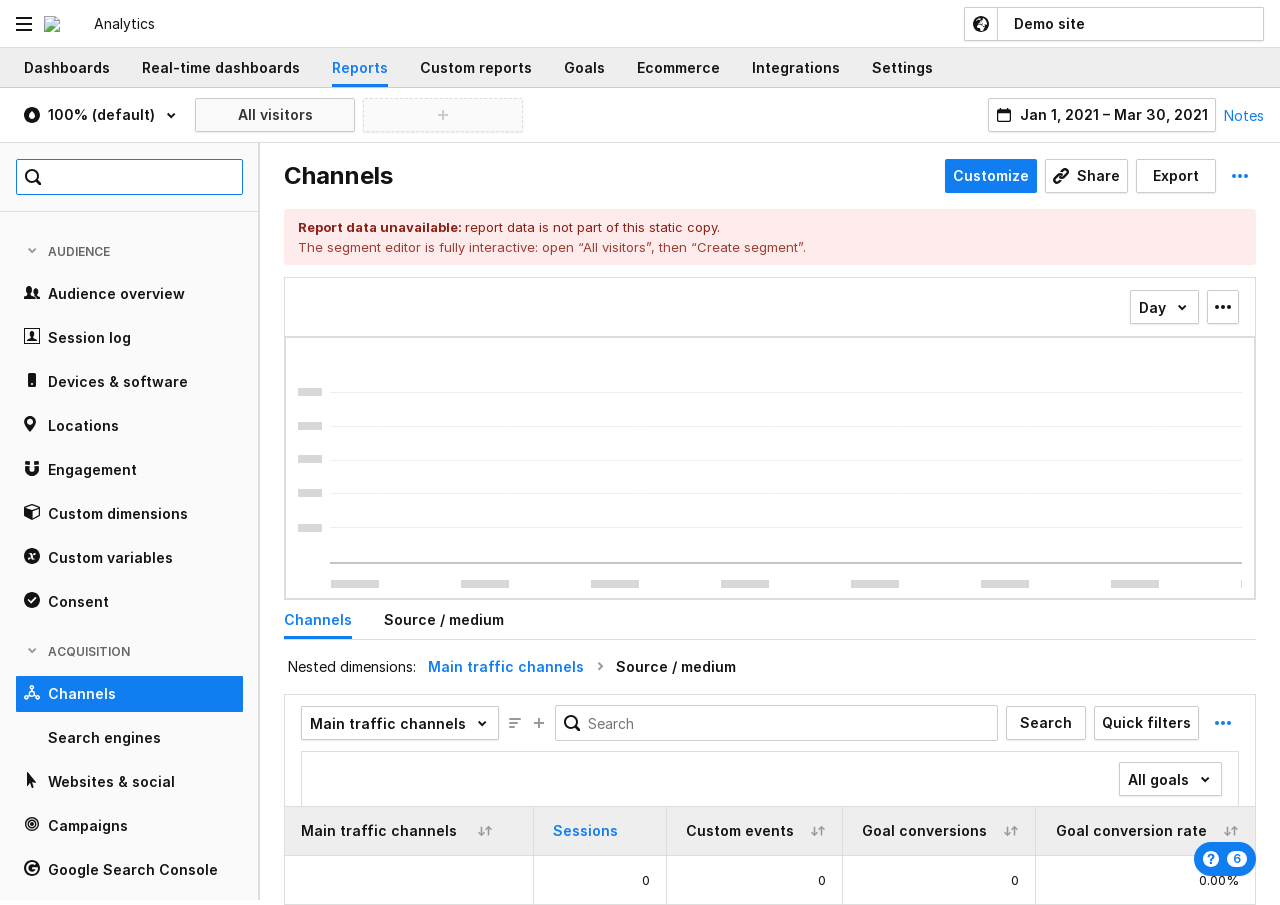
==== index.html @ 2f0db6be "v3: Session scope in boxes like Event (OR inside, AND between), every box has its own lead, tighter " ====
<!doctype html>
<html lang="en">
<head>
  <meta charset="utf-8" />
  <meta name="viewport" content="width=device-width, initial-scale=1" />
  <title>Segment Editor Prototype (v3)</title>
  <link rel="stylesheet" href="ds/styles.css" />
  <link rel="stylesheet" href="app.css?v=1793108546" />
</head>
<body>
  <div id="root"></div>
  <script>window.PP_STATIC = true;</script>
  <script src="ds/_vendor/react.js"></script>
  <script src="ds/_vendor/react-dom.js"></script>
  <script src="ds/_ds_bundle.js"></script>
  <script src="app.js?v=1793108546"></script>
</body>
</html>
---- ds/styles.css ----
@import "./fonts/fonts.css";
@import "./_ds_bundle.css";
---- app.css ----
html, body { margin: 0; padding: 0; background: var(--vWhite, #fff); }
* { box-sizing: border-box; }
#root { min-height: 100vh; }

.app-shell {
  display: flex;
  flex-direction: column;
  min-height: 100vh;
  font-family: var(--vDefaultFont, Inter, sans-serif);
  background: var(--vWhite, #fff);
  color: var(--vInk, #1a1a1a);
}

/* Top-most bar */
.top-bar {
  display: flex;
  align-items: center;
  justify-content: space-between;
  height: 48px;
  padding: 0 16px;
  border-bottom: 1px solid var(--vUiHue, #e5e5e5);
  flex: none;
}
.top-bar__left { display: flex; align-items: center; gap: 12px; }
.top-bar__logo { display: flex; align-items: center; height: 20px; }
.top-bar__logo svg, .top-bar__logo img { height: 18px; }
.top-bar__right { display: flex; align-items: center; gap: 8px; }

/* Context bar (sampling + segment) */
.context-bar {
  display: flex;
  align-items: center;
  gap: 8px;
  padding: 10px 16px;
  border-bottom: 1px solid var(--vUiHue, #e5e5e5);
  flex: none;
}
.context-bar__spacer { flex: 1; }

/* Segment picker dropdown: the real DS SegmentPicker/ActionList has no per-row edit
   action slot, so we repurpose its only per-row hook — the favorite/star icon
   (favoriteOnClick) — as the segment-edit trigger (see ContextBar.SegmentPicker in
   app.js). This is a pure visual swap: it hides the star/star-empty artwork and
   draws the DS "edit" icon glyph in its place, so the affordance reads as "edit".
   The component's real markup, classes, hover-reveal behavior, and click handling
   are untouched. Scoped via the dataId-derived data-ppuc-id of this exact
   SegmentPicker instance, so no other favorite/star usage elsewhere is affected. */
[data-ppuc-id="ContextBar.SegmentPicker.segment.options"] [data-ppuc-id="ListSidebar.ListSidebarElement.Star"] svg {
  display: none;
}
[data-ppuc-id="ContextBar.SegmentPicker.segment.options"] [data-ppuc-id="ListSidebar.ListSidebarElement.Star"] .Icon_icon {
  display: inline-block;
  width: 16px;
  height: 16px;
  /* mask (not background-image) so the glyph is filled with currentColor and
     always matches this row's text color, including on hover where the DS
     ActionList swaps the row's font color against its highlight background. */
  background-color: currentColor;
  -webkit-mask-repeat: no-repeat;
  mask-repeat: no-repeat;
  -webkit-mask-position: center;
  mask-position: center;
  -webkit-mask-size: 16px 16px;
  mask-size: 16px 16px;
  -webkit-mask-image: url("data:image/svg+xml;utf8,<svg xmlns='http://www.w3.org/2000/svg' width='16' height='16' viewBox='0 0 16 16' fill='none'><path d='M10.3838 1.62427C10.54 1.46801 10.7933 1.46798 10.9496 1.62421L12.3839 3.05853C12.5401 3.21471 12.5401 3.46793 12.3839 3.62415L11.4248 4.58368C11.2686 4.73994 11.0153 4.73997 10.8591 4.58374L9.42478 3.14942C9.2686 2.99324 9.26857 2.74002 9.42472 2.5838L10.3838 1.62427ZM2.78403 9.21612C2.70889 9.29115 2.66667 9.39298 2.66667 9.49916V11.1333C2.66667 11.2438 2.75621 11.3333 2.86667 11.3333H4.50115C4.60714 11.3333 4.70879 11.2912 4.78379 11.2164L9.91608 6.09149C10.0725 5.93531 10.0726 5.68188 9.91629 5.5256L8.48197 4.09128C8.32584 3.93515 8.07273 3.93506 7.91649 4.09108L2.78403 9.21612ZM2.66667 13.7333C2.66667 13.5124 2.84575 13.3333 3.06667 13.3333H12.9333C13.1542 13.3333 13.3333 13.5124 13.3333 13.7333V14.2666C13.3333 14.4876 13.1542 14.6666 12.9333 14.6666H3.06667C2.84575 14.6666 2.66667 14.4876 2.66667 14.2666V13.7333Z' fill='black'/></svg>");
  mask-image: url("data:image/svg+xml;utf8,<svg xmlns='http://www.w3.org/2000/svg' width='16' height='16' viewBox='0 0 16 16' fill='none'><path d='M10.3838 1.62427C10.54 1.46801 10.7933 1.46798 10.9496 1.62421L12.3839 3.05853C12.5401 3.21471 12.5401 3.46793 12.3839 3.62415L11.4248 4.58368C11.2686 4.73994 11.0153 4.73997 10.8591 4.58374L9.42478 3.14942C9.2686 2.99324 9.26857 2.74002 9.42472 2.5838L10.3838 1.62427ZM2.78403 9.21612C2.70889 9.29115 2.66667 9.39298 2.66667 9.49916V11.1333C2.66667 11.2438 2.75621 11.3333 2.86667 11.3333H4.50115C4.60714 11.3333 4.70879 11.2912 4.78379 11.2164L9.91608 6.09149C10.0725 5.93531 10.0726 5.68188 9.91629 5.5256L8.48197 4.09128C8.32584 3.93515 8.07273 3.93506 7.91649 4.09108L2.78403 9.21612ZM2.66667 13.7333C2.66667 13.5124 2.84575 13.3333 3.06667 13.3333H12.9333C13.1542 13.3333 13.3333 13.5124 13.3333 13.7333V14.2666C13.3333 14.4876 13.1542 14.6666 12.9333 14.6666H3.06667C2.84575 14.6666 2.66667 14.4876 2.66667 14.2666V13.7333Z' fill='black'/></svg>");
}

/* Body layout */
.app-body {
  display: flex;
  flex: 1;
  min-height: 0;
}
.sidebar {
  width: 260px;
  flex: none;
  border-right: 1px solid var(--vUiHue, #e5e5e5);
  overflow-y: auto;
  overflow-x: hidden;
}
.MenuSidebar_container {
  width: 100%;
  box-sizing: border-box;
}
.app-content {
  flex: 1;
  min-width: 0;
  padding: 16px 24px 48px;
}

/* Page header */
.page-header__titlerow {
  display: flex;
  align-items: center;
  justify-content: space-between;
  margin-bottom: 16px;
}
.page-header__titlerow .Title_title {
  font-family: Inter, sans-serif;
  font-size: 24px;
  line-height: 34px;
  font-weight: 700;
}

/* Chart card */
.chart-bordered {
  border: 1px solid var(--vUiHue, #eee);
}
.chart-toolbar {
  display: flex;
  align-items: center;
  justify-content: space-between;
  padding: 12px 16px;
  border-bottom: 1px solid var(--vUiHue, #eee);
}
.chart-toolbar__right { display: flex; align-items: center; gap: 8px; margin-left: auto; }
.chart-legend-row { padding: 0 16px 12px; }

/* Sub tabs + nested dims */
.nested-dims {
  display: flex;
  align-items: center;
  gap: 4px;
  padding: 10px 4px;
  font-size: 13px;
  color: var(--vInkLight, #767676);
}
.nested-dims > p {
  flex: none;
  width: auto;
}

/* Table toolbar */
.table-toolbar {
  display: flex;
  align-items: center;
  gap: 8px;
  padding: 10px 0;
}
.table-toolbar > *:nth-child(4) { flex: 1; }

/* Goal filter bar (Channels report) */
.goal-filter-bar {
  display: flex;
  justify-content: flex-end;
  padding: 10px 16px;
  border: 1px solid var(--vUiHue, #eee);
  border-bottom: none;
}

.col-header-with-icon { display: flex; align-items: center; gap: 6px; }
th:has(.col-header-with-icon) {
  padding: 16px;
  padding-right: 40px;
  text-align: left;
  color: var(--vInk, #1a1a1a);
}
.col-header-plus {
  position: absolute;
  top: 50%;
  right: 16px;
  transform: translateY(-50%);
  cursor: pointer;
}
th:has(.col-header-with-icon) .col-header-with-icon {
  font-size: 14px;
  font-weight: 600;
}
.DataTable_data-table td {
  padding: 16px;
}

.url-cell { display: flex; align-items: center; gap: 6px; }

.metric-cell { text-align: right; }
.metric-cell__value { font-size: 13px; }
.metric-cell__pct { font-size: 11px; color: var(--vInkLight, #9a9a9a); }

/* Segment comparison mode: each metric cell splits into two colored
   sub-values (segment A / segment B), matching the Chart's own compareMode
   colors (blue / violet). */
.metric-cell--compare {
  display: flex;
  flex-direction: column;
  align-items: flex-end;
  gap: 6px;
}
.metric-cell__segment {
  padding-right: 6px;
  border-right: 3px solid transparent;
}
.metric-cell__segment--a { border-right-color: var(--vBlue, #2f6fed); }
.metric-cell__segment--b { border-right-color: var(--vViolet, #8b5cf6); }

.compare-legend {
  display: flex;
  align-items: center;
  gap: 20px;
  padding: 0 0 10px;
  font-size: 12px;
  color: var(--vInkLight, #767676);
}
.compare-legend__item { position: relative; padding-left: 14px; }
.compare-legend__item::before {
  content: '';
  position: absolute;
  left: 0;
  top: 50%;
  transform: translateY(-50%);
  width: 8px;
  height: 8px;
  border-radius: 50%;
}
.compare-legend__item--a::before { background: var(--vBlue, #2f6fed); }
.compare-legend__item--b::before { background: var(--vViolet, #8b5cf6); }

/* ====================================================================
   Segment editor v3 (sentence-style builder, see SegmentEditorModal)
   ==================================================================== */

/* The editor canvas is the full-height, dotted pane from the mockups, with the
   Cancel/Save bar pinned to the bottom of it (DS pattern: SplitView dots). */
.OverlayView_content.OverlayView_variant2 {
  background: var(--vUiHueLighter) url('data:image/svg+xml,<svg width="19" height="19" viewBox="0 0 19 19" fill="none" xmlns="http://www.w3.org/2000/svg"><path d="M9.5 10.75C10.19 10.75 10.75 10.19 10.75 9.5C10.75 8.81 10.19 8.25 9.5 8.25C8.81 8.25 8.25 8.81 8.25 9.5C8.25 10.19 8.81 10.75 9.5 10.75Z" fill="%23E1E1E1"/></svg>');
}
:root[theme=dark] .OverlayView_content.OverlayView_variant2 {
  background: var(--vUiHueLighter) url('data:image/svg+xml,<svg width="19" height="19" viewBox="0 0 19 19" fill="none" xmlns="http://www.w3.org/2000/svg"><path d="M9.5 10.75C10.19 10.75 10.75 10.19 10.75 9.5C10.75 8.81 10.19 8.25 9.5 8.25C8.81 8.25 8.25 8.81 8.25 9.5C8.25 10.19 8.81 10.75 9.5 10.75Z" fill="%23292929"/></svg>');
}

/* The floating Cancel/Save bar is position: sticky inside the View wrapper, so
   it only reaches the bottom of the screen when the wrapper does. Stretch the
   wrapper to the full height of the pane and let the body take the slack: short
   content leaves the bar at the bottom edge, long content scrolls under it. */
.OverlayView_content > .View_wrapper {
  min-height: 100%;
  display: flex;
  flex-direction: column;
}
.OverlayView_content .ViewBody_wrapper { flex: 1 0 auto; }

/* Bottom bar: design switcher on the left, Cancel / Save on the right */
.seg-bar { display: flex; align-items: center; justify-content: space-between; gap: 16px; flex-wrap: wrap; }
.seg-bar__versions { display: flex; align-items: center; gap: 10px; }
.seg-bar__actions { display: flex; gap: 8px; margin-left: auto; }

/* Header: inline name / description, visibility, close */
.seg-header-fields {
  display: flex;
  flex-direction: column;
  gap: 2px;
  min-width: 0;
  width: min(520px, 100%);
}
/* Name / description: plain inputs edited in place. They share only the hover
   with the operator and the value: a grey chip (DS subdued: 7% ink, 2px radius)
   that hugs the text. */
.seg-header-fields { align-items: flex-start; margin-left: -4px; }
.seg-name,
.seg-desc {
  max-width: 100%;
  min-width: 4ch;
  border: 0;
  border-radius: 2px;
  background: transparent;
  padding: 3px 4px;
  font-family: inherit;
  color: var(--vInk);
  field-sizing: content;
}
@supports not (field-sizing: content) {
  .seg-name, .seg-desc { width: 100%; }
}
.seg-name { font-size: 16px; font-weight: 600; }
.seg-desc { font-size: 12px; color: var(--vInkLighter); }
.seg-name::placeholder,
.seg-desc::placeholder { color: var(--vInkLighter); }
/* The chip is a hover affordance only: once the field is focused (clicked) it goes away. */
.seg-name:hover:not(:focus), .seg-desc:hover:not(:focus) { background: color-mix(in srgb, var(--vInk) 7%, transparent); }
.seg-name:focus, .seg-desc:focus { background: transparent; outline: none; }

.seg-header-right { display: flex; align-items: center; gap: 12px; }
.seg-header-right__divider { align-self: stretch; width: 1px; margin: 4px 0; background: var(--vUiHue); }

.seg-visibility { position: relative; }
.seg-visibility__trigger {
  display: inline-flex;
  align-items: center;
  gap: 8px;
  border: 0;
  background: none;
  padding: 6px 4px;
  font: inherit;
  font-size: 12px;
  color: var(--vInk);
  cursor: pointer;
}
.seg-visibility__label { color: var(--vInkLighter); }
.seg-visibility__value { font-weight: 600; }
/* The 12px icons are the project's own SVGs (icons/, inlined here as data URIs so they also work from file://), drawn as a mask so they
   take the text colour in both themes. */
.seg-icon {
  display: inline-block;
  flex: none;
  width: 12px;
  height: 12px;
  background-color: currentColor;
  -webkit-mask: var(--seg-icon) center / contain no-repeat;
  mask: var(--seg-icon) center / contain no-repeat;
}
.seg-icon--users { --seg-icon: url("[data-uri]"); }
.seg-icon--website { --seg-icon: url("[data-uri]"); }
.seg-visibility__sep { color: var(--vInkLighter); }
.seg-visibility__menu {
  position: absolute;
  right: 0;
  top: calc(100% + 8px);
  z-index: 30;
  width: 360px;
  padding: 16px;
  background: var(--vWhite);
  border: 1px solid var(--vUiHueDark);
  box-shadow: 0 6px 20px rgba(0, 0, 0, 0.16);
}

/* Layout */
.seg-layout {
  display: flex;
  align-items: flex-start;
  /* 60: 16 to the event toolbar + 28 toolbar + 16 to the side panel */
  gap: 60px;
  /* DS ViewBody_wrapper already adds 24px on top: 8 + 24 = 32px to the first box */
  padding: 8px 64px 120px;
}
.seg-main { flex: 1 1 auto; min-width: 0; display: flex; flex-direction: column; gap: 24px; }
.seg-aside { flex: 0 0 300px; position: sticky; top: 24px; }

.seg-panel {
  border: 1px solid var(--vUiHue);
  background: var(--vUiHueLighter);
  padding: 24px;
}
.seg-panel__title { margin: 0 0 16px; }
.seg-section-title { margin: 8px 0 -8px; }
.seg-scope-session { display: inline-flex; align-items: center; gap: 8px; }

.seg-scope-info { display: flex; gap: 10px; margin-top: 16px; font-size: 12px; font-weight: 400; line-height: 1.5; }
.seg-scope-info__title { color: var(--vInk); font-weight: 400; }
.seg-scope-info__text { color: var(--vInkLighter); font-weight: 400; }
.seg-icon--info { --seg-icon: url("[data-uri]"); width: 16px; height: 16px; margin-top: 1px; color: var(--vInkLighter); }

/* Preview gauge */
.seg-panel--preview { background: var(--vWhite); text-align: center; }
.seg-preview__title { font-size: 12px; font-weight: 600; color: var(--vInk); line-height: 1.4; }
.seg-gauge { position: relative; width: 200px; height: 200px; margin: 16px auto 4px; }
.seg-gauge__track { stroke: color-mix(in srgb, var(--vBlue) 14%, transparent); }
.seg-gauge__fill { stroke: var(--vBlue); }
.seg-gauge__label {
  position: absolute;
  inset: 0;
  display: flex;
  flex-direction: column;
  align-items: center;
  justify-content: center;
  padding-top: 4px;
}
.seg-gauge__number { font-size: 32px; font-weight: 700; line-height: 1.1; color: var(--vInk); }
.seg-gauge__number--empty { font-size: 22px; }
.seg-gauge__sub { font-size: 12px; color: var(--vInkLighter); line-height: 1.4; }

/* Cards, groups, rows */
.seg-card {
  position: relative;
  border: 1px solid var(--vUiHue);
  background: var(--vUiHueLighter);
  padding: 24px;
}
.seg-card__lead {
  display: flex;
  align-items: center;
  flex-wrap: wrap;
  gap: 6px;
  margin-bottom: 16px;
  font-size: 14px;
}
.seg-card__body { display: flex; flex-direction: column; }

.seg-group {
  position: relative;
  background: var(--vWhite);
  border: 1px solid var(--vUiHueDark);
  padding: 16px;
}
.seg-group--empty { padding: 0; }

.seg-or,
.seg-and {
  display: flex;
  align-items: center;
  gap: 12px;
  font-size: 11px;
  font-weight: 600;
  letter-spacing: 0.5px;
  color: var(--vInkLighter);
}
.seg-or::before, .seg-or::after,
.seg-and::before, .seg-and::after { content: ''; flex: 1 1 auto; height: 1px; background: var(--vUiHue); }
/* OR between the rows of a box: the 44px row already has 5px of air around its 34px button, so 3px of margin leaves 8px between button and line */
.seg-or { margin: 3px 0; }
.seg-and { margin: 8px 0; }
/* AND between two boxes: the "+ OR" / "+ AND" pills hang 13px below the box above, so keep clear of them */
.seg-card__body > .seg-and { margin: 24px 0; }

.seg-row { display: flex; align-items: center; gap: 4px; min-height: 44px; }
.seg-row > div { flex: 0 0 auto; }   /* Popover activator wrappers */
/* DS small button is 26px high but 14px type; the row wants "label small" (12px) */
.seg-row .Button_button { font-size: 14px; }
.seg-row__val { flex: 0 1 auto; min-width: 0; }
/* Dimension chip: green text, green-tinted hover (operator and value keep the
   DS grey hover). The DS hover rule chains :not(:has(...)) and out-ranks any
   plain selector, hence !important on the background only. */
.seg-row button.seg-row__dim { color: var(--vGreen); }
.seg-row button.seg-row__dim:hover,
.seg-row button.seg-row__dim:focus-visible { background-color: var(--vGreenLight) !important; color: var(--vGreen); }
/* An empty value reads as a placeholder until clicked */
.seg-row .seg-btn--empty { color: var(--vInkLighter); }

/* While its list is open the dimension chip keeps the hover look */
.seg-row button.seg-row__dim--open { background-color: var(--vGreenLight) !important; }

/* Value while editing: full-width input, blue frame, cancel / confirm below */
.seg-row--editing { position: relative; }
/* the value is edited in the DS TextField; the card keeps its normal border */
.seg-row > .seg-row__field { flex: 1 1 auto; min-width: 0; } /* beats ".seg-row > div { flex: 0 0 auto }" */
.seg-row__confirm {
  position: absolute;
  z-index: 4;
  right: 0;
  top: calc(100% - 2px);
  display: flex;
  gap: 8px;
}
.seg-row__confirm-btn {
  display: inline-flex;
  align-items: center;
  justify-content: center;
  width: 34px;
  height: 34px;
  border: 1px solid var(--vUiHueDark);
  border-radius: 3px;
  background: var(--vWhite);
  color: var(--vInk);
  cursor: pointer;
  box-shadow: 0 1px 3px rgba(0, 0, 0, 0.12);
}
.seg-row__confirm-btn--ok { border-color: var(--vBlue); background: var(--vBlue); }

/* Duplicate / remove, shown while the row is hovered or focused */
.seg-row__tools { margin-left: auto; display: flex; gap: 4px; opacity: 0; }
.seg-row:hover .seg-row__tools,
.seg-row:focus-within .seg-row__tools { opacity: 1; }
.seg-row__tool {
  display: inline-flex;
  border: 0;
  border-radius: 3px;
  background: none;
  padding: 6px;
  color: var(--vInk);
  cursor: pointer;
}
.seg-row__tool:hover,
.seg-row__tool:focus-visible { background: color-mix(in srgb, var(--vInk) 7%, transparent); outline: none; }

/* Inline dropdown ("where", "contain"): blue text + chevron, opens a DS Popover/ActionList */
.seg-inline-select {
  display: inline-flex;
  align-items: center;
  gap: 6px;
  border: 0;
  border-radius: 2px;
  background: none;
  padding: 2px 4px;
  margin: -2px -4px;
  color: var(--vBlue);
  font: inherit;
  font-size: 14px;
  font-weight: 600;
  cursor: pointer;
}
.seg-inline-select:hover,
.seg-inline-select--open { background: var(--vBlueLight); }
.seg-inline-select:focus-visible { outline: 2px solid var(--vBlue); outline-offset: 1px; }

/* Add dimension / Add another event */
.seg-add-dim,
.seg-link {
  display: inline-flex;
  align-items: center;
  gap: 8px;
  border: 0;
  border-radius: 2px;
  background: transparent;
  color: var(--vBlue);
  font: inherit;
  font-size: 12px;
  font-weight: 600;
  cursor: pointer;
}
.seg-add-dim { margin: 12px 16px; padding: 10px 16px; font-size: 14px; color: var(--vInk); }
.seg-add-dim--open { background: color-mix(in srgb, var(--vInk) 7%, transparent); color: var(--vInk); } /* open = the same light grey as the hover */
.seg-add-dim:not(.seg-add-dim--open):hover,
.seg-add-dim:not(.seg-add-dim--open):focus-visible { background: color-mix(in srgb, var(--vInk) 7%, transparent); outline: none; }
.seg-link:hover,
.seg-link:focus-visible { background: var(--vBlueLight); outline: none; }
.seg-link { padding: 6px 4px; }

/* Hover-revealed "+ AND" / "+ OR": one row, centred on the bottom edge of the
   hovered group. "+ OR" (which appends a new group) is only offered on the last
   group of a card; earlier groups get "+ AND" alone. */
.seg-pills {
  position: absolute;
  left: 50%;
  bottom: -13px;
  z-index: 3;
  transform: translateX(-50%);
  display: flex;
  gap: 8px;
  opacity: 0;
  pointer-events: none;
  transition: opacity 0.12s ease;
}
.seg-pill {
  display: inline-flex;
  align-items: center;
  height: 26px;
  padding: 0 12px;
  border: 1px solid var(--vBlue);
  border-radius: 13px;
  background: var(--vWhite);
  color: var(--vBlue);
  font: inherit;
  font-size: 11px;
  font-weight: 600;
  white-space: nowrap;
  cursor: pointer;
}
.seg-group:hover > .seg-pills,
.seg-group:focus-within > .seg-pills,
.seg-pills:focus-within,
.seg-pills:has(.seg-pill--open) { opacity: 1; pointer-events: auto; }
/* While a value is being edited the ✕ / ✓ buttons own the bottom edge */
.seg-group:has(.seg-row--editing) > .seg-pills { opacity: 0; pointer-events: none; }

/* Event cards hang off a vertical line under the session card */
/* Every box-to-box gap here is 16px: session card -> first event card (the
   -8px pulls the 24px gap of .seg-main down to 16), event card -> event card,
   last event card -> "Add another event". */
.seg-events {
  position: relative;
  margin-left: 40px;
  margin-top: -8px;
  display: flex;
  flex-direction: column;
  gap: 16px;
}
.seg-events::before {
  content: '';
  position: absolute;
  left: -22px;
  /* reaches up across the 16px gap to touch the session card */
  top: -16px;
  bottom: 0;
  width: 1px;
  background: var(--vUiHueDark);
}
.seg-card--event::before {
  content: '';
  position: absolute;
  left: -26px;
  top: 27px;
  width: 8px;
  height: 8px;
  border-radius: 50%;
  background: var(--vUiHueDark);
}
.seg-events__add { padding-left: 0; }

/* DS Popover + ActionList contents */
.seg-dimlist { width: 280px; }
.seg-optionlist { min-width: 160px; }

/* Floating help button */
.help-fab {
  position: fixed;
  right: 24px;
  bottom: 24px;
  z-index: 50;
}

/* Live-query state banner (see ReportStatus in app.js). */
.report-status {
  margin: 0 0 12px;
  padding: 10px 14px;
  border-radius: 4px;
  background: var(--vSurfaceSubdued, #f2f4f7);
  color: var(--vInkLighter, #5b6b7c);
  font-size: 13px;
}

.report-status--error {
  background: #fdeceb;
  color: #8c1f16;
}

.report-status__hint {
  margin-top: 4px;
  opacity: 0.85;
}

/* Scope note above the chart: one row per applied segment (two in comparison
   mode), badge first so the scope reads before the explanation does. */
.scope-note {
  display: flex;
  flex-direction: column;
  gap: 8px;
  margin: 0 0 12px;
  padding: 10px 14px;
  border: 1px solid var(--vUiHueDark);
  background: var(--vUiHueLighter);
  font-size: 13px;
  line-height: 1.45;
  color: var(--vInk);
}

.scope-note__row {
  display: flex;
  align-items: baseline;
  gap: 10px;
}

/* A long segment name must not squeeze the badge. */
.scope-note__row > :first-child { flex: 0 0 auto; }

.scope-note__text {
  min-width: 0;
}

/* Event cards: a small floating toolbar (remove / duplicate) hangs off the right
   edge, in the gap between the column and the side panel */
.seg-card-tools {
  position: absolute;
  top: 0;
  right: -44px;
  width: 28px;
  box-sizing: border-box;
  display: flex;
  flex-direction: column;
  align-items: center;
  padding: 4px 0;
  border: 1px solid var(--vUiHueDark);
  border-radius: 14px;
  background: var(--vWhite);
  box-shadow: 0 1px 4px rgba(0, 0, 0, 0.12);
  opacity: 0;
  pointer-events: none;
  transition: opacity 0.12s ease;
}
.seg-card--event:hover > .seg-card-tools,
.seg-card--event:focus-within > .seg-card-tools,
.seg-card-tools:hover { opacity: 1; pointer-events: auto; }
/* keeps the card hovered while the pointer crosses the gap to the toolbar */
.seg-card-tools::before { content: ''; position: absolute; top: 0; bottom: 0; left: -20px; width: 20px; }
.seg-card-tools__sep { width: 14px; height: 1px; margin: 2px 0; background: var(--vUiHue); }
.seg-card-tool {
  display: inline-flex;
  border: 0;
  border-radius: 50%;
  background: none;
  padding: 4px;
  color: var(--vInk);
  cursor: pointer;
}
.seg-card-tool:hover:not(:disabled),
.seg-card-tool:focus-visible { background: color-mix(in srgb, var(--vInk) 8%, transparent); outline: none; }
.seg-card-tool:disabled { opacity: 0.3; cursor: not-allowed; }

/* Event scope: boxes are AND'd, each with its own include / exclude lead */
.seg-group--box > .seg-card__lead { margin-bottom: 8px; }

/* No DS separator to the left of the Visibility menu in the editor header */
.OverlayView_header.OverlayView_variant2 .OverlayView_close-button-area { border-left: 0 !important; }

/* AND between event cards: the 16px flex gap already spaces it from both cards */
.seg-and--events { margin: 0; }

/* ?mode=editor: the builder on its own, then a plain "saved" screen */
.app-shell--editor-only { min-height: 100vh; background: var(--vUiHueLighter); }
.editor-done {
  min-height: 100vh;
  display: flex;
  flex-direction: column;
  align-items: center;
  justify-content: center;
  gap: 12px;
  text-align: center;
}
.editor-done__title { font-size: 20px; font-weight: 600; color: var(--vInk); }
.editor-done__text { font-size: 14px; color: var(--vInkLighter); margin-bottom: 8px; }

/* ?inline=dotted variant of the inline selects: ink text, chevron in ink, and a
   grey dotted underline that runs under the text AND the chevron. It is a bottom
   border (a text underline would stop at the last letter); the padding below the
   text sets the gap, the negative margin keeps the line height unchanged. */
.inline-dotted .seg-inline-select {
  color: var(--vInk);
  border-bottom: 1.5px dotted var(--vInkLighter);
  border-radius: 0;
  padding: 2px 0 5px;
  margin: -2px 0 -5px;
}
.inline-dotted .seg-inline-select svg path,
.inline-dotted .seg-inline-select svg * { fill: var(--vInk) !important; }
.inline-dotted .seg-inline-select { position: relative; isolation: isolate; }
/* hover / open: a soft rounded highlight behind the text and chevron, a little
   wider than the content; the dotted line stays where it is, at the bottom */
.inline-dotted .seg-inline-select::before {
  content: '';
  position: absolute;
  z-index: -1;
  left: -4px;
  right: -4px;
  top: -3px;
  bottom: -2px;
  border-radius: 4px;
  background: transparent;
  transition: background-color 0.12s ease;
}
.inline-dotted .seg-inline-select:hover,
.inline-dotted .seg-inline-select--open { background: none; box-shadow: none; }
.inline-dotted .seg-inline-select:hover::before,
.inline-dotted .seg-inline-select--open::before { background: color-mix(in srgb, var(--vInk) 8%, transparent); }

/* Second level of the dimension popover: back link + "Group by" choices */
.seg-dimlist__back {
  display: flex;
  align-items: center;
  gap: 4px;
  width: 100%;
  border: 0;
  border-bottom: 1px solid var(--vUiHue);
  background: none;
  padding: 12px 8px; /* the arrow lines up with the text of the items below (8px in) */
  font: inherit;
  font-size: 14px;
  font-weight: 600;
  color: var(--vInk);
  cursor: pointer;
  text-align: left;
}
.seg-dimlist__back:hover,
.seg-dimlist__back:focus-visible { background: color-mix(in srgb, var(--vInk) 6%, transparent); outline: none; }



/* "Date ------------ >": the name on the left, the icon that opens the nested level at the far end */
.seg-dimmore { display: flex; align-items: center; justify-content: space-between; width: 100%; }
.seg-dimmore__tail { display: inline-flex; align-items: center; gap: 2px; margin: 0 -4px 0 12px; }
/* the info and the nested-level icons: 24 x 24 squares, so the hover is a square */
.seg-dimmore__go,
.seg-dimmore__info {
  box-sizing: border-box;
  display: inline-flex;
  align-items: center;
  justify-content: center;
  flex: 0 0 24px;
  width: 24px;
  height: 24px;
  padding: 0;
  margin: 0 !important;
  border-radius: 4px;
}
.seg-dimmore__go { cursor: pointer; }
.seg-dimmore__info { cursor: help; }
.seg-dimmore__go > *, .seg-dimmore__info > * { margin: 0 !important; }
.seg-dimmore__go:hover,
.seg-dimmore__info:hover { background: color-mix(in srgb, var(--vInk) 10%, transparent); }

/* ?hover=off — every control that normally appears on hover is there all the time */
/* "+ AND" / "+ OR": the same pills on the bottom border of the group, just never hidden. */
.no-hover .seg-pills { opacity: 1; pointer-events: auto; }
/* row: duplicate / remove */
.no-hover .seg-row__tools { opacity: 1; }
/* event card: duplicate / remove */
.no-hover .seg-card--event > .seg-card-tools { opacity: 1; pointer-events: auto; }

/* The Event icon (project SVG, drawn as a mask so it takes the text colour) */
.seg-icon--event {
  --seg-icon: url("[data-uri]");
  width: 16px;
  height: 16px;
}
/* in the dimension list: icon + name on one line; the info icon in grey */
.seg-dimmore__name { display: inline-flex; align-items: center; gap: 6px; }
/* the DS adds its own 8px to the right of an icon inside a list item; the gap above is the only space */
.seg-dimmore__name .seg-icon { margin: 0 !important; }
.seg-dimmore__info .seg-icon--info { margin: 0; width: 16px; height: 16px; color: var(--vInkLighter); }
/* the condition row's dimension chip: the Event icon in front of the name, in the chip's green */
.seg-row__dim--event::before {
  content: '';
  flex: none;
  width: 16px;
  height: 16px;
  margin-right: 6px;
  background-color: currentColor;
  -webkit-mask: url("[data-uri]") center / contain no-repeat;
  mask: url("[data-uri]") center / contain no-repeat;
}
/* on a hovered row (blue) the info icon and the nested-level icon turn white, like the text */
.seg-dimlist a[role=button]:hover .seg-dimmore__info .seg-icon--info { color: #fff; }
.seg-dimlist a[role=button]:hover .seg-dimmore__go svg path,
.seg-dimlist a[role=button]:hover .seg-dimmore__go svg * { fill: #fff !important; }
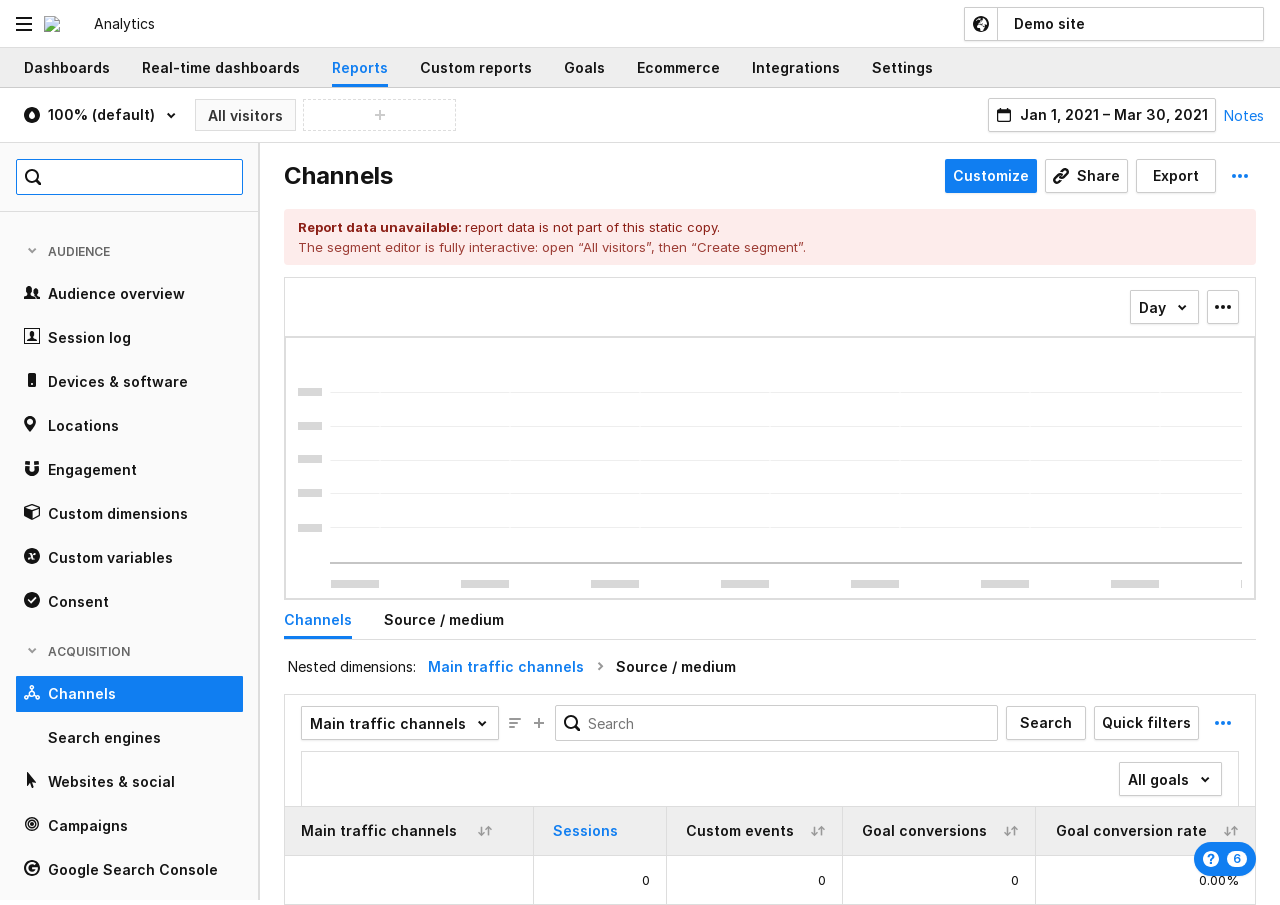
==== commit b971b5aa: "v3: new segment picker - one list (All visitors, favourites on top), edit and favourite per segment," ====
--- a/index.html
+++ b/index.html
@@ -5,7 +5,7 @@
   <meta name="viewport" content="width=device-width, initial-scale=1" />
   <title>Segment Editor Prototype (v3)</title>
   <link rel="stylesheet" href="ds/styles.css" />
-  <link rel="stylesheet" href="app.css?v=1793108546" />
+  <link rel="stylesheet" href="app.css?v=1793173764" />
 </head>
 <body>
   <div id="root"></div>
@@ -13,6 +13,6 @@
   <script src="ds/_vendor/react.js"></script>
   <script src="ds/_vendor/react-dom.js"></script>
   <script src="ds/_ds_bundle.js"></script>
-  <script src="app.js?v=1793108546"></script>
+  <script src="app.js?v=1793173764"></script>
 </body>
 </html>
--- a/app.css
+++ b/app.css
@@ -819,3 +819,60 @@
 .seg-dimlist a[role=button]:hover .seg-dimmore__info .seg-icon--info { color: #fff; }
 .seg-dimlist a[role=button]:hover .seg-dimmore__go svg path,
 .seg-dimlist a[role=button]:hover .seg-dimmore__go svg * { fill: #fff !important; }
+
+/* ---------------------------------------------------------------------
+   Segment picker (v3): chips + dropdown
+   --------------------------------------------------------------------- */
+.sp { display: flex; align-items: center; gap: 7px; }
+.sp-group { display: flex; }
+.sp-chip {
+  height: 32px;
+  padding: 0 12px;
+  border: 1px solid var(--vUiHue);
+  background: var(--vUiHueLighter);
+  color: var(--vInkLight);
+  font: inherit;
+  font-size: 14px;
+  font-weight: 600;
+  display: inline-flex;
+  align-items: center;
+  justify-content: center;
+  cursor: pointer;
+}
+.sp-chip:hover { background: color-mix(in srgb, var(--vInk) 7%, var(--vUiHueLighter)); }
+.sp-chip svg path, .sp-chip svg polygon, .sp-chip svg circle, .sp-chip svg rect { fill: currentColor; }
+.sp-chip--name { min-width: 96px; max-width: 320px; }
+.sp-chip__text { overflow: hidden; text-overflow: ellipsis; white-space: nowrap; }
+.sp-chip--tool { width: 32px; padding: 0; margin-left: -1px; }
+.sp-group--add .sp-chip { border: 1px dashed var(--vUiHue); background: none; color: var(--vUiHueDark); min-width: 153px; }
+.sp-group--violet .sp-chip { color: var(--vViolet); border-color: var(--vViolet); background: var(--vVioletLight); }
+.sp-group--violet .sp-chip:hover { background: color-mix(in srgb, var(--vViolet) 20%, var(--vWhite)); }
+.sp-group--teal .sp-chip { color: var(--vTeal); border-color: var(--vTeal); background: var(--vTealLight); }
+.sp-group--teal .sp-chip:hover { background: color-mix(in srgb, var(--vTeal) 20%, var(--vWhite)); }
+
+.sp-pop { width: 360px; background: var(--vWhite); }
+.sp-pop__search { padding: 8px; }
+.sp-list { list-style: none; margin: 0; padding: 8px; max-height: 336px; overflow-y: auto; }
+.sp-row { display: flex; align-items: center; height: 32px; padding: 0 8px; color: var(--vInk); font-size: 14px; font-weight: 600; cursor: pointer; }
+.sp-row > :first-child { flex: 1 1 auto; min-width: 0; display: flex; }
+.sp-row__name { flex: 1 1 auto; min-width: 0; overflow: hidden; text-overflow: ellipsis; white-space: nowrap; color: inherit; line-height: 32px; text-decoration: none; }
+.sp-row__tool { flex: 0 0 16px; width: 16px; height: 16px; margin-left: 8px; padding: 0; border: 0; background: none; display: inline-flex; align-items: center; justify-content: center; cursor: pointer; }
+.sp-row__tool svg path, .sp-row__tool svg polygon, .sp-row__tool svg circle, .sp-row__tool svg rect { fill: var(--vInkLighter); }
+/* the star keeps its place, so the pencil never moves when it appears */
+.sp-row__fav { visibility: hidden; }
+.sp-row:hover .sp-row__fav, .sp-row__fav--on { visibility: visible; }
+.sp-row__fav--on svg path, .sp-row__fav--on svg polygon { fill: var(--vYellow); }
+.sp-row:hover { background: var(--vBlue); color: var(--vWhite); }
+.sp-row:hover .sp-row__tool svg path, .sp-row:hover .sp-row__tool svg polygon, .sp-row:hover .sp-row__tool svg circle, .sp-row:hover .sp-row__tool svg rect { fill: var(--vWhite); }
+.sp-row--disabled, .sp-row--disabled:hover { background: none; color: var(--vInkLighter); cursor: default; opacity: 0.7; }
+.sp-row--disabled .sp-row__tool { visibility: hidden; }
+.sp-empty { padding: 8px; color: var(--vInkLighter); font-size: 14px; }
+.sp-pop__foot { display: flex; gap: 8px; padding: 8px; border-top: 1px solid var(--vUiHue); }
+.sp-pop__foot-item { flex: 1 1 0; min-width: 0; }
+
+/* long segment names shrink (ellipsis) instead of squeezing the other context-bar controls */
+.context-bar > * { flex-shrink: 0; }
+.context-bar > .context-bar__segment { flex-shrink: 1; min-width: 0; }
+.context-bar__segment .sp, .sp-group { min-width: 0; }
+.sp-group > .popover-button, .sp-group > div:first-child { min-width: 0; }
+.sp-chip--name { max-width: 100%; }
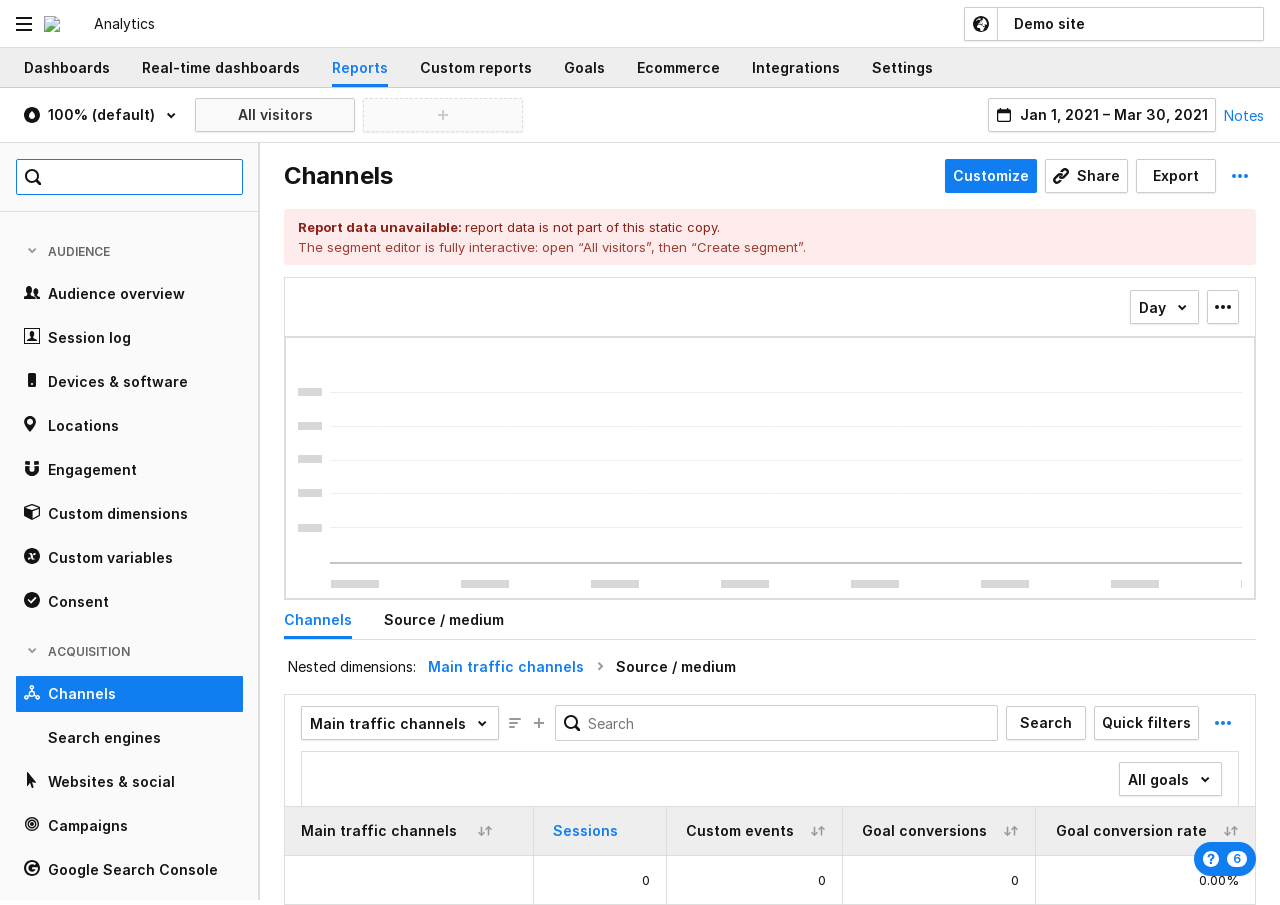
==== commit dccb5072: "v3: segment picker chips use the DS Button / ButtonGroup again (rounded, DS width, violet / teal) Co" ====
--- a/index.html
+++ b/index.html
@@ -5,7 +5,7 @@
   <meta name="viewport" content="width=device-width, initial-scale=1" />
   <title>Segment Editor Prototype (v3)</title>
   <link rel="stylesheet" href="ds/styles.css" />
-  <link rel="stylesheet" href="app.css?v=1793173764" />
+  <link rel="stylesheet" href="app.css?v=1793174538" />
 </head>
 <body>
   <div id="root"></div>
@@ -13,6 +13,6 @@
   <script src="ds/_vendor/react.js"></script>
   <script src="ds/_vendor/react-dom.js"></script>
   <script src="ds/_ds_bundle.js"></script>
-  <script src="app.js?v=1793173764"></script>
+  <script src="app.js?v=1793174538"></script>
 </body>
 </html>
--- a/app.css
+++ b/app.css
@@ -823,33 +823,7 @@
 /* ---------------------------------------------------------------------
    Segment picker (v3): chips + dropdown
    --------------------------------------------------------------------- */
-.sp { display: flex; align-items: center; gap: 7px; }
-.sp-group { display: flex; }
-.sp-chip {
-  height: 32px;
-  padding: 0 12px;
-  border: 1px solid var(--vUiHue);
-  background: var(--vUiHueLighter);
-  color: var(--vInkLight);
-  font: inherit;
-  font-size: 14px;
-  font-weight: 600;
-  display: inline-flex;
-  align-items: center;
-  justify-content: center;
-  cursor: pointer;
-}
-.sp-chip:hover { background: color-mix(in srgb, var(--vInk) 7%, var(--vUiHueLighter)); }
-.sp-chip svg path, .sp-chip svg polygon, .sp-chip svg circle, .sp-chip svg rect { fill: currentColor; }
-.sp-chip--name { min-width: 96px; max-width: 320px; }
-.sp-chip__text { overflow: hidden; text-overflow: ellipsis; white-space: nowrap; }
-.sp-chip--tool { width: 32px; padding: 0; margin-left: -1px; }
-.sp-group--add .sp-chip { border: 1px dashed var(--vUiHue); background: none; color: var(--vUiHueDark); min-width: 153px; }
-.sp-group--violet .sp-chip { color: var(--vViolet); border-color: var(--vViolet); background: var(--vVioletLight); }
-.sp-group--violet .sp-chip:hover { background: color-mix(in srgb, var(--vViolet) 20%, var(--vWhite)); }
-.sp-group--teal .sp-chip { color: var(--vTeal); border-color: var(--vTeal); background: var(--vTealLight); }
-.sp-group--teal .sp-chip:hover { background: color-mix(in srgb, var(--vTeal) 20%, var(--vWhite)); }
-
+.sp { display: flex; align-items: center; gap: 8px; }
 .sp-pop { width: 360px; background: var(--vWhite); }
 .sp-pop__search { padding: 8px; }
 .sp-list { list-style: none; margin: 0; padding: 8px; max-height: 336px; overflow-y: auto; }
@@ -873,6 +847,4 @@
 /* long segment names shrink (ellipsis) instead of squeezing the other context-bar controls */
 .context-bar > * { flex-shrink: 0; }
 .context-bar > .context-bar__segment { flex-shrink: 1; min-width: 0; }
-.context-bar__segment .sp, .sp-group { min-width: 0; }
-.sp-group > .popover-button, .sp-group > div:first-child { min-width: 0; }
-.sp-chip--name { max-width: 100%; }
+.context-bar__segment .sp { min-width: 0; }
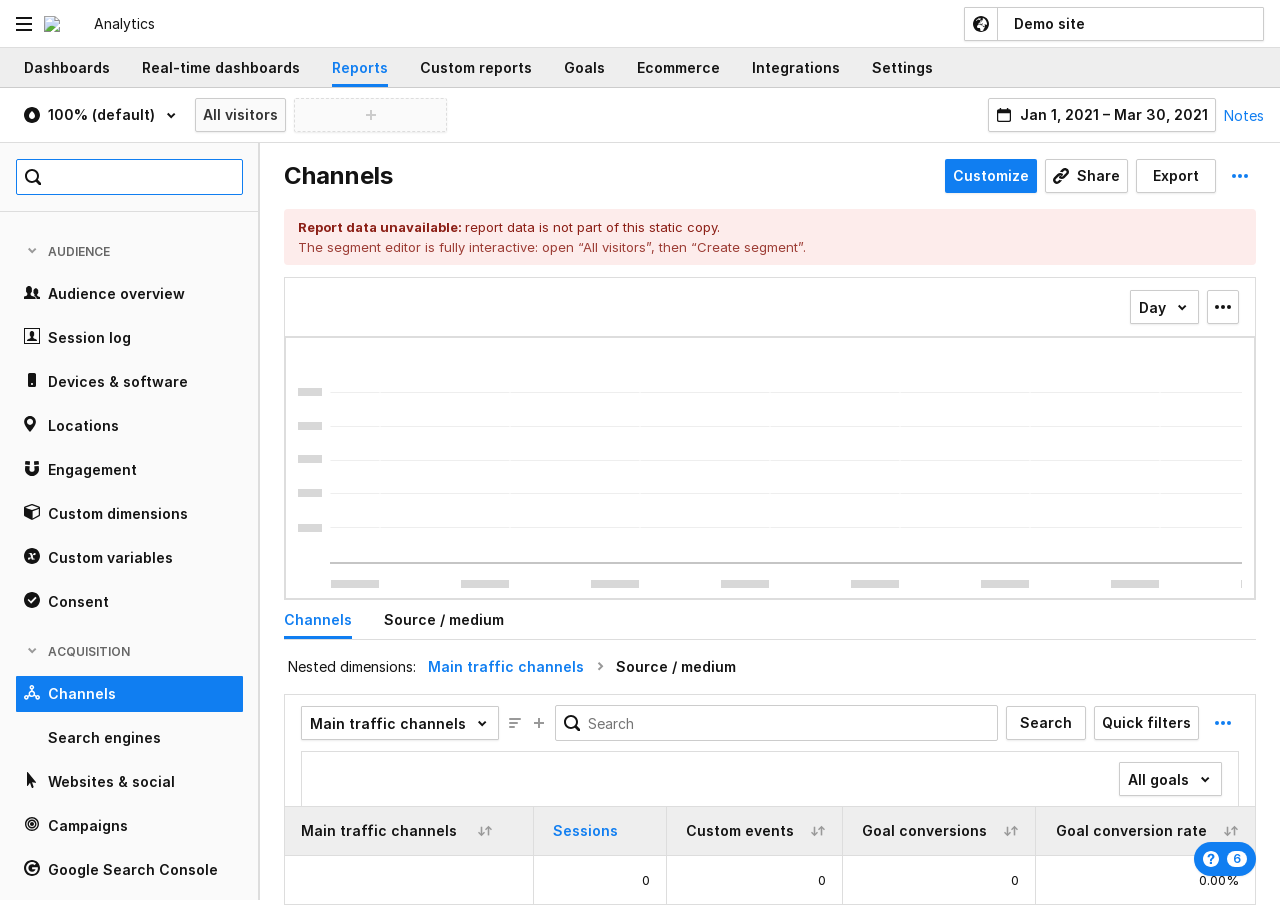
==== commit 29c18b7b: "v3: segment chips hug their text (no wide left margin on short names) Co-Authored-By: Claude Sonnet " ====
--- a/index.html
+++ b/index.html
@@ -5,7 +5,7 @@
   <meta name="viewport" content="width=device-width, initial-scale=1" />
   <title>Segment Editor Prototype (v3)</title>
   <link rel="stylesheet" href="ds/styles.css" />
-  <link rel="stylesheet" href="app.css?v=1793174538" />
+  <link rel="stylesheet" href="app.css?v=1793174753" />
 </head>
 <body>
   <div id="root"></div>
--- a/app.css
+++ b/app.css
@@ -848,3 +848,10 @@
 .context-bar > * { flex-shrink: 0; }
 .context-bar > .context-bar__segment { flex-shrink: 1; min-width: 0; }
 .context-bar__segment .sp { min-width: 0; }
+
+/* Segment chips hug their text: the DS min-width (160px, minus the two icon buttons) centres a short
+   name in a wide box and reads as a big left margin. The empty "+" slot keeps its width. */
+.context-bar__segment [class*=ButtonGroup_item] .SegmentButton_segment.SegmentButton_full-length:not(.SegmentButton_add),
+.context-bar__segment [class*=ButtonGroup_item] .SegmentButton_segment.SegmentButton_with-action,
+.context-bar__segment [class*=ButtonGroup_item] .SegmentButton_segment.SegmentButton_with-action.SegmentButton_with-info { min-width: 0; }
+.context-bar__segment [class*=ButtonGroup_item] .SegmentButton_segment.SegmentButton_add { min-width: 153px; }
